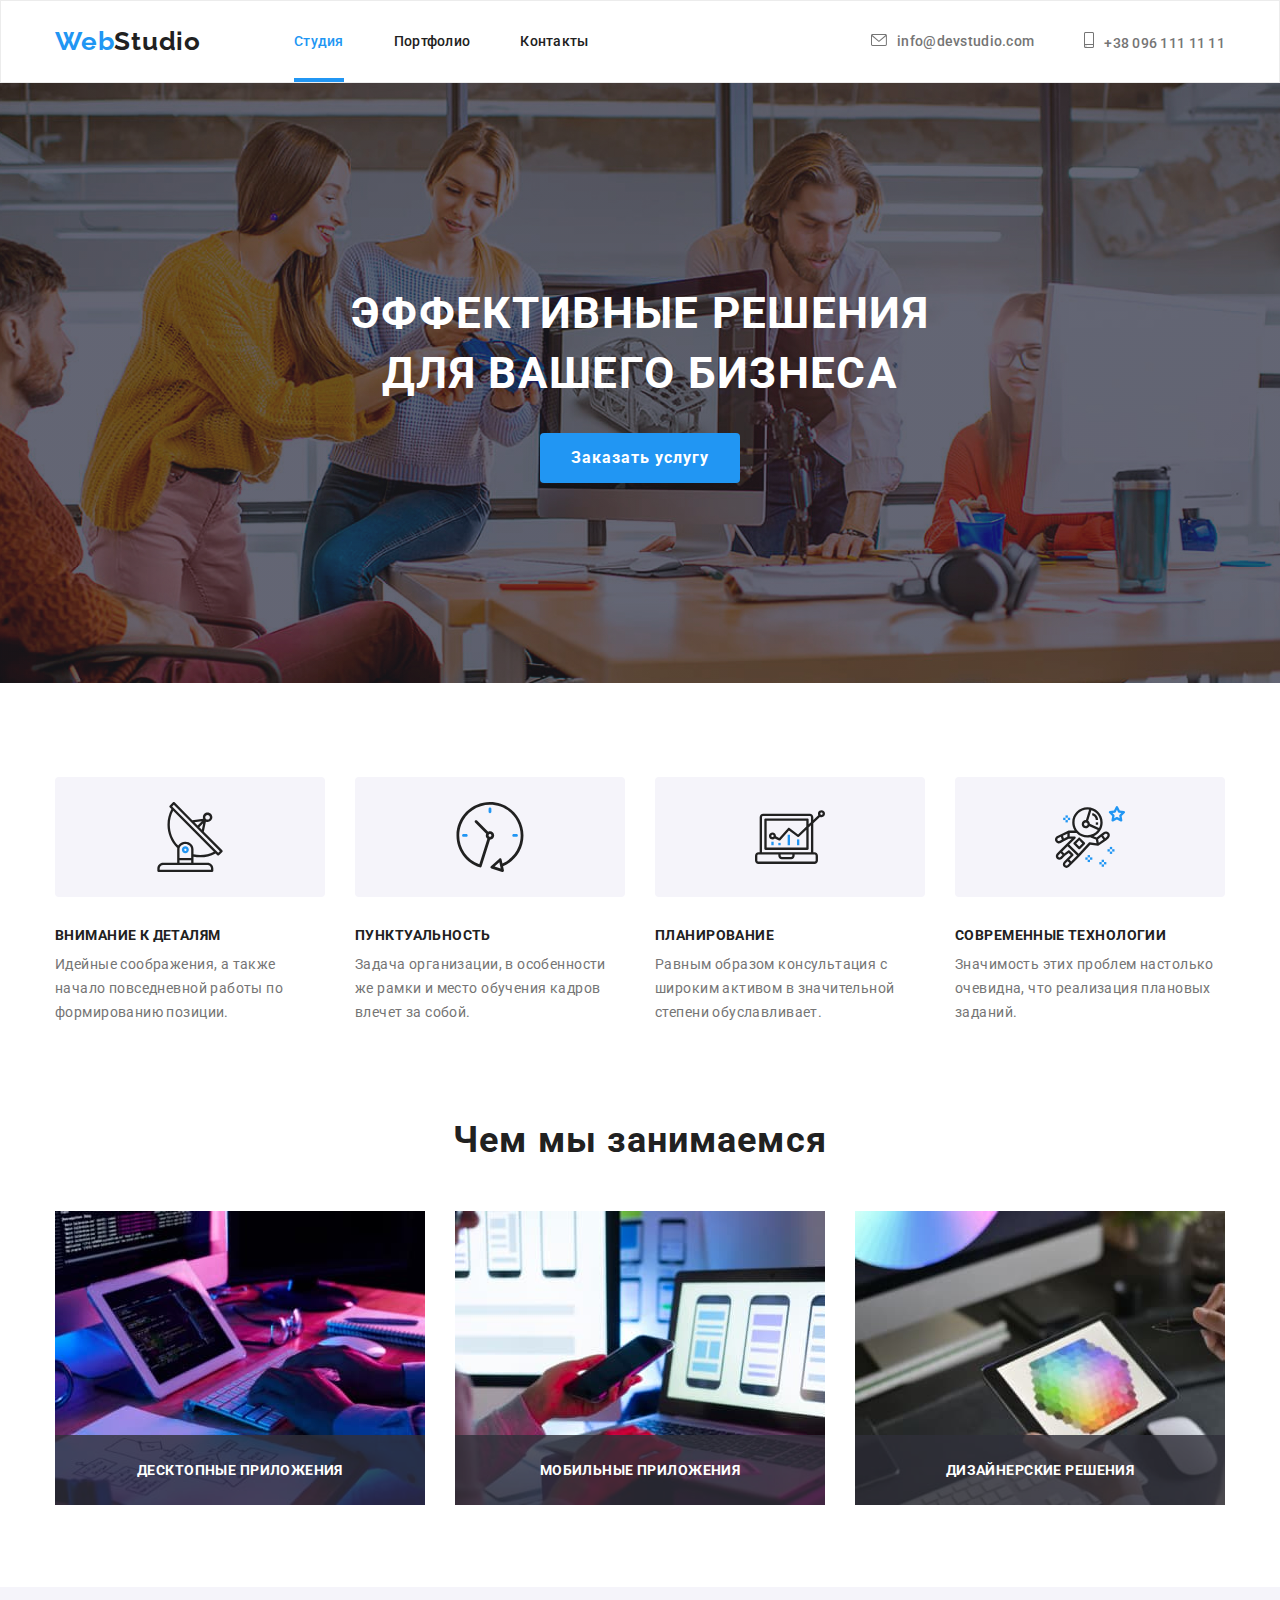
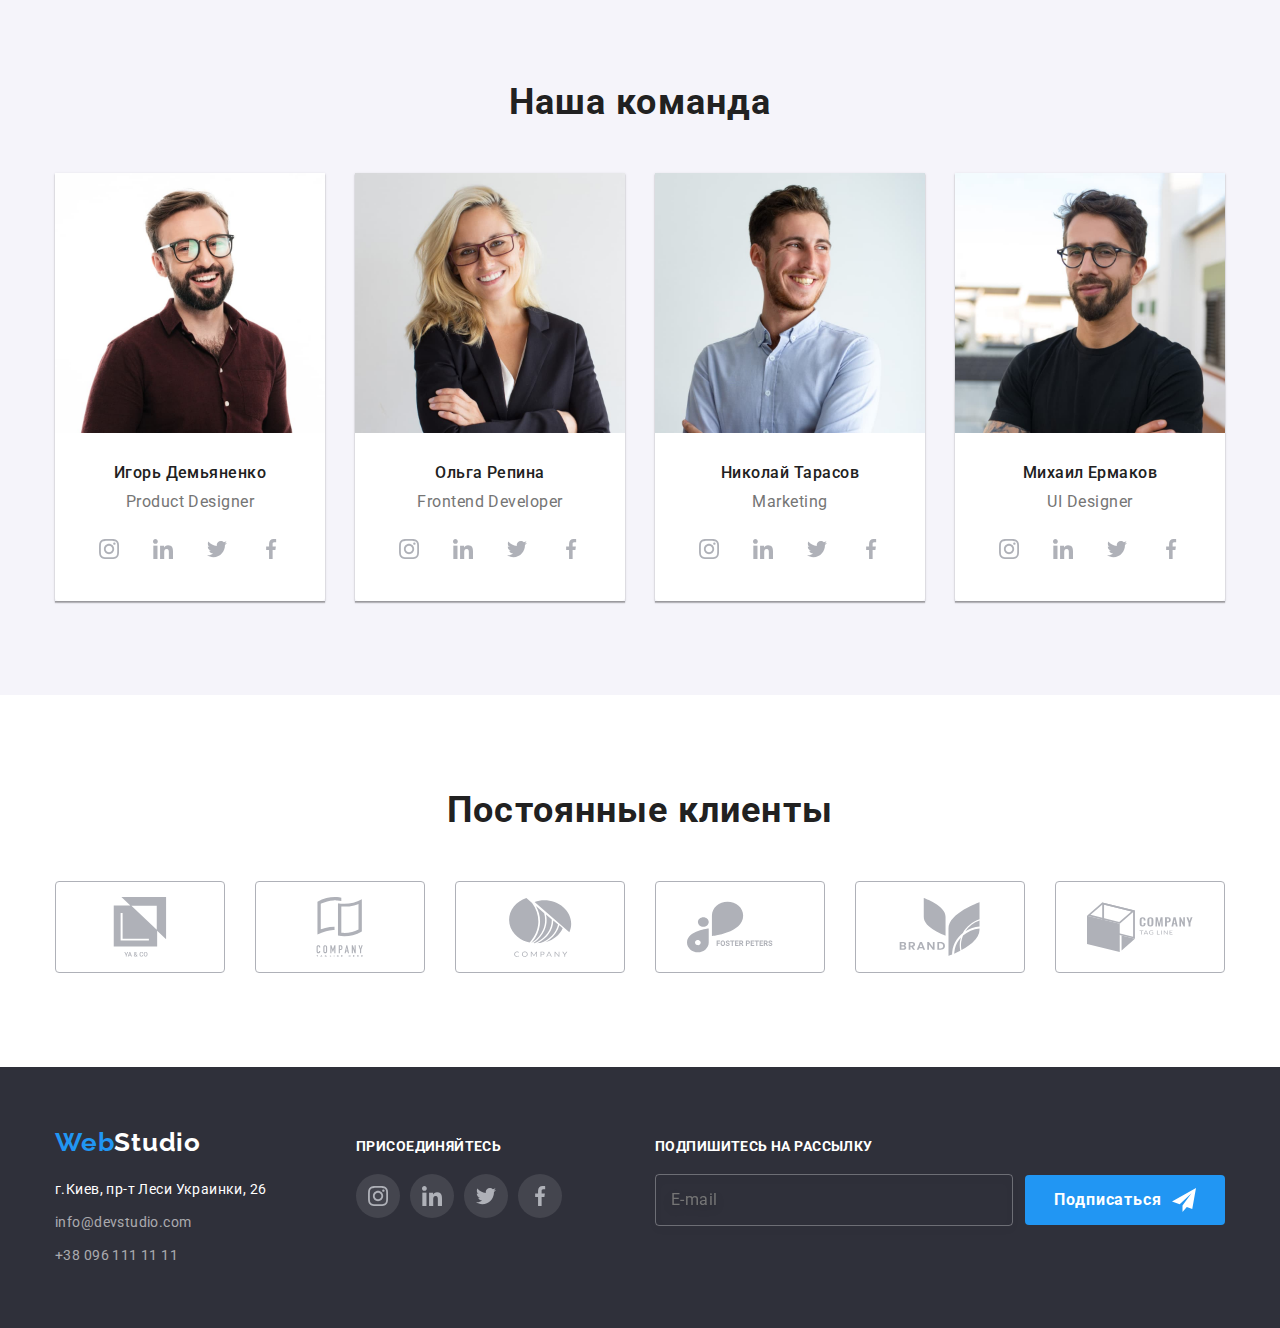
==== index.html @ fbe48c71 "Внесены файлы" ====
<!DOCTYPE html>
<html lang="ru">
<head>
    <meta charset="UTF-8">
    <meta http-equiv="X-UA-Compatible" content="IE=edge">
    <meta name="viewport" content="width=device-width, initial-scale=1.0">
    <title>Студия</title>
    
    <link rel="preconnect" href="https://fonts.gstatic.com">
    <link href="https://fonts.googleapis.com/css2?family=Raleway:wght@700&family=Roboto:wght@400;500;700;900&display=swap"
      rel="stylesheet">
   <link rel="stylesheet" href="https://cdnjs.cloudflare.com/ajax/libs/modern-normalize/1.0.0/modern-normalize.css">
   <link rel="stylesheet" href="./css/styles.css">

</head>
<body>
    <header class="header">
       <div class="container">
        <!--Шапка сайта-->

        <a class="logo" href="">Web<span class="studio">Studio</span></a>

        <nav>
            <ul class="nav-list">
                <li><a class="current-link" href="">Студия</a></li>
                <li><a href="./portfolio.html">Портфолио</a></li>
                <li><a href="">Контакты</a></li>
            </ul>
        </nav>
        <ul class="media-list">
            <li>
                <a href="mailto:info@devstudio.com">
               <svg class="nav-icons" width="16" height="12">
               <use href="./images/icons/sprite.svg#icon-envelope"></use>
               </svg>info@devstudio.com</a>
            </li>
            <li>
                <a href="tel:+380961111111">
                  <svg class="nav-icons" width="10" height="16">
                  <use href="./images/icons/sprite.svg#icon-smartphone"></use>
               </svg>+38 096 111 11 11</a>
            </li>
        </ul>
      </div>
    </header>
    <main>
        <!-- Main content -->
        <section class="hero" >
         <div class="container">
          <h1 class="title">Эффективные решения <br/> для вашего бизнеса</h1>
          <button data-modal-open class="button" type="button">Заказать услугу</button>
         </div>
            
        </section>

        <section class="features">
         <div class="container">
          <!-- <h2>Особенности</h2> -->
          <ul class="features-item">
          <li>
            <div class="features-icons"><svg class="icons" width="70" height="70"> 
                <use href="./images/icons/sprite.svg#icon-antenna"></use>
             </svg></div>
             <h3 class="pre-title">Внимание к деталям</h3>
             <p class="text">Идейные соображения, а также начало повседневной работы по формированию позиции.</p>
          </li>
          <li>
            <div class="features-icons"><svg class="icons" width="70" height="70" >
               <use href="./images/icons/sprite.svg#icon-clock"></use>
            </svg></div>
             <h3 class="pre-title">Пунктуальность</h3>
             <p class="text">Задача организации, в особенности же рамки и место обучения кадров влечет за собой.</p>
          </li>
          <li>
           <div class="features-icons"><svg class="icons"width="70" height="70">
               <use href="./images/icons/sprite.svg#icon-diagram"></use>
            </svg></div>
             <h3 class="pre-title">Планирование</h3>
             <p class="text">Равным образом консультация с широким активом в значительной степени обуславливает.</p>
          </li>
          <li>
            <div class="features-icons"><svg class="icons" width="70" height="70">
               <use href="./images/icons/sprite.svg#icon-astronaut"></use>
            </svg></div>
            <h3 class="pre-title">Современные технологии</h3>
            <p class="text">Значимость этих проблем настолько очевидна, что реализация плановых заданий.</p>
          </li>
          </ul>
        </div>
        </section>

        <section class="work">
         <div class="container">

          <h2 class="title">Чем мы занимаемся</h2>
        
          <ul class="box">
          <li> <div class="label">
             <img src="./images/box1.jpg" alt="box1" width="370" />
            <h3 class="pre-title">Десктопные приложения</h3></div>
          </li>
          <li><div class="label">
             <img src="./images/box2.jpg" alt="box2" width="370" />
            <h3 class="pre-title">Мобильные приложения</h3></div>
          </li>
          <li><div class="label">
             <img src="./images/box3.jpg" alt="box3" width="370" />
            <h3 class="pre-title">Дизайнерские решения</h3></div>
          </li>
          </ul>
         </div>

        </section>

        <section class="team">
         <div class="container">
          <h2 class="title">Наша команда</h2>
          <ul class="our-team">
          <li  class="teams-item">
             <img src="./images/img1.jpg" alt="member1" width="270" />
            <div class="team-member" ><h3 class="surname">Игорь Демьяненко</h3>
             <p class="vocation">Product Designer</p>
            <ul class="icons-link">
               <li>
                  <a class="icon-item" href="#">
                  <svg width="20" height="20" class="icon">
                     <use href="./images/icons/sprite.svg#icon-instagram"></use>
                  </svg>
                  </a>
               </li>
               <li>
                  <a class="icon-item" href="#">
                  <svg width="20" height="20" class="icon">
                     <use href="./images/icons/sprite.svg#icon-linkedin"></use>
                  </svg></a>
               </li>
               <li>
                  <a class="icon-item" href="#">
                  <svg width="20" height="20" class="icon">
                     <use href="./images/icons/sprite.svg#icon-twitter"></use>
                  </svg></a>
               </li>
               <li>
                  <a class="icon-item" href="#">
                  <svg width="20" height="20" class="icon">
                     <use href="./images/icons/sprite.svg#icon-facebook"></use>
                  </svg></a>
               </li>
            </ul></div>
         </li>
          <li class="teams-item">
             <img src="./images/img2.jpg" alt="member2" width="270" />
            <div class="team-member"><h3 class="surname">Ольга Репина</h3>
             <p  class="vocation">Frontend Developer</p>
            <ul class="icons-link">
               <li>
                  <a class="icon-item" href="#">
                  <svg width="20" height="20" class="icon">
                     <use href="./images/icons/sprite.svg#icon-instagram"></use>
                  </svg></a>
               </li>
               <li>
                  <a class="icon-item" href="#">
                  <svg width="20" height="20" class="icon">
                     <use href="./images/icons/sprite.svg#icon-linkedin"></use>
                  </svg></a>
               </li>
               <li>
                  <a class="icon-item" href="#">
                  <svg width="20" height="20" class="icon">
                     <use href="./images/icons/sprite.svg#icon-twitter"></use>
                  </svg></a>
               </li>
               <li>
                  <a class="icon-item" href="#">
                  <svg width="20" height="20" class="icon">
                     <use href="./images/icons/sprite.svg#icon-facebook"></use>
                  </svg></a>
               </li>
            </ul></div>
          </li>
          <li class="teams-item">
             <img src="./images/img3.jpg" alt="member3" width="270" />
            <div class="team-member"> <h3 class="surname">Николай Тарасов</h3>
             <p  class="vocation">Marketing</p>
            <ul class="icons-link">
               <li>
                  <a class="icon-item" href="#">
                  <svg width="20" height="20" class="icon">
                     <use href="./images/icons/sprite.svg#icon-instagram"></use>
                  </svg></a>
               </li>
               <li>
                  <a class="icon-item" href="#">
                  <svg width="20" height="20" class="icon">
                     <use href="./images/icons/sprite.svg#icon-linkedin"></use>
                  </svg></a>
               </li>
               <li>
                  <a class="icon-item" href="#">
                  <svg width="20" height="20" class="icon">
                     <use href="./images/icons/sprite.svg#icon-twitter"></use>
                  </svg></a>
               </li>
               <li>
                  <a class="icon-item" href="#">
                  <svg width="20" height="20" class="icon">
                     <use href="./images/icons/sprite.svg#icon-facebook"></use>
                  </svg></a>
               </li>
            </ul></div>
          </li>
          <li class="teams-item">
             <img src="./images/img4.jpg" alt="member4" width="270" />
            <div class="team-member"><h3 class="surname">Михаил Ермаков</h3>
             <p  class="vocation">UI Designer</p>
            <ul class="icons-link">
               <li>
                  <a class="icon-item" href="#">
                  <svg width="20" height="20" class="icon">
                     <use href="./images/icons/sprite.svg#icon-instagram"></use>
                  </svg></a>
               </li>
               <li>
                  <a class="icon-item" href="#">
                  <svg width="20" height="20" class="icon">
                     <use href="./images/icons/sprite.svg#icon-linkedin"></use>
                  </svg></a>
               </li>
               <li>
                  <a class="icon-item" href="#">
                  <svg width="20" height="20" class="icon">
                     <use href="./images/icons/sprite.svg#icon-twitter"></use>
                  </svg></a>
               </li>
               <li>
                  <a class="icon-item" href="#">
                  <svg width="20" height="20" class="icon">
                     <use href="./images/icons/sprite.svg#icon-facebook"></use>
                  </svg></a>
               </li>
            </ul></div>
          </li>
          </ul>
         </div>
        </section>
      <section class="client">
         <div class="container">
      
            <h2 class="title">Постоянные клиенты</h2>
      
            <ul class="client-list">
               <li>
                  <a class="client-icon" href="#">
                  <svg width="106" height="60" class="icons-client">
                     <use href="./images/icons/sprite.svg#icon-logo1"></use>
                  </svg></a>
               </li>
               <li>
                  <a class="client-icon" href="#">
                  <svg width="106" height="60" class="icons-client">
                     <use href="./images/icons/sprite.svg#icon-logo2"></use>
                  </svg></a>
               </li>
               <li>
               <a class="client-icon" href="#">
               <svg width="106" height="60" class="icons-client">
                  <use href="./images/icons/sprite.svg#icon-logo3"></use>
               </svg></a>
               </li>
               <li>
                  <a class="client-icon" href="#">
                  <svg width="106" height="60" class="icons-client">
                     <use href="./images/icons/sprite.svg#icon-logo4"></use>
                  </svg></a>
               </li>
               <li>
                  <a class="client-icon" href="#">
                  <svg width="106" height="60" class="icons-client">
                     <use href="./images/icons/sprite.svg#icon-logo5"></use>
                  </svg></a>
               </li>
               <li>
                  <a class="client-icon" href="#">
                  <svg width="106" height="60" class="icons-client">
                     <use href="./images/icons/sprite.svg#icon-logo6"></use>
                  </svg></a>
               </li>
            </ul>
         </div>
      
      </section>


    </main>

    <footer class="footer">
     <div class="container">
        <div class="footer-address">
      <a class="logo" href="">Web<span class="studio">Studio</span></a>
        <address class="contacts">
         <ul class="address">
         <li>
            <a class="map link" href="https://goo.gl/maps/9oTHq5oARnokKQ6m6" target="_blank" rel="noopener noreferrer">
            г.Киев, пр-т Леси Украинки, 26 </a>
         </li>
         <li>
            <a href="mailto:info@devstudio.com">info@devstudio.com</a>
         </li>
         <li>
             <a href="tel:+380961111111">+38 096 111 11 11</a>
         </li>
         </ul>
        </address>
      </div>
        <div class="footer-icons">
           <p class="icon-title">Присоединяйтесь</p>
      <ul class="icons-link">
         <li>
            <a class="icon-item" href="#">
            <svg width="20" height="20" class="icon">
               <use href="./images/icons/sprite.svg#icon-instagram"></use>
            </svg></a>
         </li>
         <li>
            <a class="icon-item" href="#">
            <svg width="20" height="20" class="icon">
               <use href="./images/icons/sprite.svg#icon-linkedin"></use>
            </svg></a>
         </li>
         <li>
            <a class="icon-item" href="#">
            <svg width="20" height="20" class="icon">
               <use href="./images/icons/sprite.svg#icon-twitter"></use>
            </svg></a>
         </li>
         <li>
            <a class="icon-item" href="#">
            <svg width="20" height="20" class="icon">
               <use href="./images/icons/sprite.svg#icon-facebook"></use>
            </svg></a>
         </li>
      </ul>
      </div>
      <div class="footer-email">
         <p class="icon-title">Подпишитесь на рассылку</p>
         <form class="email-form" name="email-form">
            <label >
                <input class="label-form" type="email" name="email" placeholder="E-mail" />
            </label>
            <button class="button" type="submit">Подписаться 
                <svg class="icon-btn" width="24px" height="24px" > 
                    <use href="./images/icons/sprite.svg#icon-send"></use>
                </svg>
            </button>
        </form>
      </div>
     </div> 
    </footer>

<!-- Modal windows -->

<div class="backdrop is-hidden" data-modal>
   <div class="modal">
      <button data-modal-close class="close">
         <svg class="close-icon" width="18" height="18">
            <use href="./images/icons/sprite.svg#icon-close"></use>
         </svg>
      </button>
      <h2 class="modal-title">Оставьте свои данные, мы вам перезвоним</h2>
            
      <form class="contact-form" >

        <label class="form-field">Имя
         <span class="field-wrap">
         <input class="form-input" type="text" name="name">
         <svg class="form-icon" width="18" height="18">
         <use href="./images/icons/sprite.svg#icon-person"></use>
         </svg></span>
        </label>

         <label class="form-field">Телефон
         <span class="field-wrap"><input class="form-input" type="tel" name="phone">
         <svg class="form-icon" width="18" height="18">
         <use href="./images/icons/sprite.svg#icon-phone"></use></svg>
         </span>
         </label>

         <label class="form-field">Почта
         <span class="field-wrap"><input class="form-input" type="email" name="email">
         <svg class="form-icon" width="18" height="18">
         <use href="./images/icons/sprite.svg#icon-email"></use>
         </svg></span></label>

         <label class="form-field">Комментарий
         <textarea class="form-text" name="feedback"  placeholder="Введите текст"></textarea>
         </label>
         
         <label class="modal-form" >
            <input class="modal-form-check" type="checkbox" name="agreement" value="Соглашаюсь с рассылкой и принимаю" /> 
            <span class="test"></span>
            <span class="checkbox-text">Соглашаюсь с рассылкой и принимаю <a class="form-link" href="#">Условия договора</a></span>
        </label>
         <button class="button" type="submit">Отправить</button>
      </form>

   </div>

</div>

<script src="./js/modal.js"></script>
</body>
</html>
---- css/styles.css ----
/* VARIABLES */
:root {
  --pretty-color: #2196f3;
  --button-color: #188ce8;
  --white-color: #ffffff;
  --black-color: #212121;
  --text-color: #757575;
  --hero-color: #2f303a;
  --team-color: #f5f4fa;
  --rgba-color: rgba(255, 255, 255, 0.6);
  --icon-color: #afb1b8;
  --main-font: "Roboto", sans-serif;
  --accent-font: "Raleway", sans-serif;
  --footer-icon: #ffffff1a;
  --cubic: cubic-bezier(0.4, 0, 0.2, 1);
}
* {
  margin: 0;
  padding: 0;
}
body {
  font-family: var(--main-font);
  font-style: normal;
  color: var(--black-color);
}
ul {
  list-style: none;
}
a {
  color: inherit;
  text-decoration: none;
}
.container {
  width: 1200px;
  margin: 0 auto;
  padding: 0 15px;
}
/* HEADER STYLES */
.header .logo {
  margin-right: 93px;
}

.logo {
  font-family: var(--accent-font);
  font-weight: bold;
  font-size: 26px;
  line-height: 1.192;
  letter-spacing: 0.03em;
  color: var(--pretty-color);
}
.studio {
  color: var(--black-color);
}
.nav-list a,
.media-list a {
  transition: color 500ms var(--cubic);
}

.nav-list a:hover,
.nav-list a:focus,
.media-list a:hover,
.media-list a:focus {
  color: var(--pretty-color);
}
.nav-list {
  position: relative;
}
.current-link {
  color: var(--pretty-color);
  position: relative;
  padding-bottom: 33px;
}
.current-link::after {
  content: "";
  position: absolute;
  display: block;
  width: 100%;
  height: 4px;
  left: 0;
  bottom: 0;

  background-color: var(--pretty-color);
}
.nav-list,
.media-list {
  font-weight: 500;
  font-size: 14px;
  line-height: 1.143;
  letter-spacing: 0.02em;
  display: flex;
  align-items: center;
}
.nav-list li:not(:last-child),
.media-list li:not(:last-child) {
  margin-right: 50px;
}
.media-list {
  position: relative;
  color: var(--text-color);
  margin-left: auto;
}
.nav-icons {
  fill: currentColor;
  margin-right: 10px;
}

.header .container {
  display: flex;
  align-items: center;
}
.header {
  background: var(--white-color);
  border: 1px solid #ececec;
  padding-top: 25px;
  padding-bottom: 25px;
}

/* MAIN STYLES */
.title {
  font-weight: bold;
  font-size: 36px;
  line-height: 1.167;
  text-align: center;
  letter-spacing: 0.03em;
  margin-bottom: 50px;
}

/* HERO section */
.hero {
  background: var(--hero-color);
  color: var(--white-color);
  text-align: center;
  padding-top: 200px;
  padding-bottom: 200px;
  background-image: linear-gradient(
      to right,
      rgba(47, 48, 58, 0.4),
      rgba(47, 48, 58, 0.4)
    ),
    url(../images/hero.jpg);
  background-repeat: no-repeat;
  background-position: center;
  background-size: cover;
}
.hero .title {
  margin-bottom: 30px;
  font-size: 44px;
  line-height: 1.364;
  text-transform: uppercase;
}
.button {
  width: 200px;
  background-color: var(--pretty-color);
  color: white;
  font-weight: bold;
  font-size: 16px;
  line-height: 1.875;
  letter-spacing: 0.06em;
  padding: 10px 22px;
  display: inline-flex;
  align-items: center;
  justify-content: center;
  border-radius: 4px;
  cursor: pointer;
  font-family: inherit;
  border: none;
  transition: background-color 250ms var(--cubic);
}
.button:hover,
.button:focus {
  background-color: var(--button-color);
}

/*Features section */
.features-icons {
  width: 270px;
  height: 120px;
  background: var(--team-color);
  border-radius: 4px;
  display: flex;
  justify-content: center;
  align-items: center;
  margin-bottom: 30px;
}
.icons {
  display: inline-flex;
  width: 70px;
  height: 70px;
}
.pre-title {
  font-weight: bold;
  font-size: 14px;
  line-height: 1.143;
  letter-spacing: 0.03em;
  text-transform: uppercase;
  margin-bottom: 10px;
}
.text {
  font-weight: normal;
  font-size: 14px;
  line-height: 1.714;
  letter-spacing: 0.03em;
  color: var(--text-color);
}
.features {
  padding-top: 94px;
  padding-bottom: 94px;
}
.features-item li {
  width: 270px;
}
.features-item,
.box,
.our-team,
.icons-link,
.client-list {
  display: flex;
}

.features-item li:not(:last-child),
.box li:not(:last-child),
.our-team li:not(:last-child),
.client-list li:not(:last-child) {
  margin-right: 30px;
}
.work {
  padding-bottom: 82px;
}
.box img {
  display: block;
}
.label {
  position: relative;
}
.box .pre-title {
  position: absolute;
  width: 100%;
  color: var(--white-color);
  text-align: center;
  background: rgba(47, 48, 58, 0.8);
  bottom: 0px;
  padding: 27px 0px;
  margin-bottom: 0px;
}
/*Team section */

.team {
  background: var(--team-color);
  padding-top: 94px;
  padding-bottom: 94px;
}
.surname {
  font-weight: 500;
  font-size: 16px;
  line-height: 1.187;
  letter-spacing: 0.03em;
  margin-bottom: 10px;
}

.vocation {
  font-weight: normal;
  font-size: 16px;
  line-height: 1.187;
  letter-spacing: 0.03em;
  color: var(--text-color);
  margin-bottom: 16px;
}

.team-member {
  padding: 30px 32px 30px 32px;
  text-align: center;
  background: var(--white-color);
  border-radius: 0px 0px 4px 4px;
}
.teams-item {
  box-shadow: 0px 1px 3px rgba(0, 0, 0, 0.12), 0px 1px 1px rgba(0, 0, 0, 0.14),
    0px 2px 1px rgba(0, 0, 0, 0.2);
}
.teams-item img {
  display: block;
}
.icons-link {
  fill: var(--icon-color);
}
.icon-item {
  fill: var(--icon-color);
  width: 44px;
  height: 44px;
  border-radius: 50%;
  background-color: var(--white-color);
  display: flex;
  justify-content: center;
  align-items: center;
  transition: background-color 250ms var(--cubic), fill 250ms var(--cubic);
}

.icons-link li:not(:last-child) {
  margin-right: 10px;
}

.footer .icon-item:hover,
.footer .icon-item:focus,
.icon-item:hover,
.icon-item:focus {
  fill: var(--white-color);
  background-color: var(--pretty-color);
}
/*Client section*/
.client {
  padding-top: 94px;
  padding-bottom: 94px;
}

.client-icon {
  width: 170px;
  height: 92px;
  border: 1px solid var(--icon-color);
  border-radius: 4px;
  display: flex;
  align-items: center;
  justify-content: center;
  fill: var(--icon-color);
  transition: fill 250ms var(--cubic), border 250ms var(--cubic);
}
.client-icon:hover,
.client-icon:focus {
  fill: var(--pretty-color);

  border: 1px solid var(--pretty-color);
}
/* Portfolio */
.portfolio-section {
  padding-top: 94px;
  padding-bottom: 94px;
}
.button-item {
  display: flex;
  align-items: center;
  justify-content: center;
  margin-bottom: 50px;
}
.button-item li:not(:last-child) {
  margin-right: 8px;
}
.portfolio-but {
  font-weight: 500;
  font-size: 16px;
  line-height: 1.625;
  text-align: center;
  letter-spacing: 0.03em;
  background-color: var(--team-color);
  padding: 6px 22px;
  cursor: pointer;
  border-radius: 4px;
  border: none;
  transition: background-color 250ms var(--cubic), color 250ms var(--cubic),
    box-shadow 250ms var(--cubic);
}

.portfolio-but:hover,
.portfolio-but:focus {
  background-color: var(--pretty-color);
  color: var(--white-color);
  box-shadow: 0px 3px 1px rgba(0, 0, 0, 0.1), 0px 1px 2px rgba(0, 0, 0, 0.08),
    0px 2px 2px rgba(0, 0, 0, 0.12);
}
.cards {
  display: flex;
  flex-flow: row wrap;
  justify-content: space-between;
}
.cards li:not(:nth-last-child(-n + 3)) {
  margin-bottom: 30px;
}
.cards-item {
  width: 370px;
  text-align: left;
}
.cards-list {
  border-bottom: 1px solid #eeeeee;
  border-left: 1px solid #eeeeee;
  border-right: 1px solid #eeeeee;
  padding: 20px 24px 20px 24px;
}

.cards-item img {
  width: 100%;
  height: auto;
  display: block;
}
.cards-item a {
  display: block;
  transition: box-shadow 250ms var(--cubic);
}
.cards-item a:hover,
.cards-item a:focus {
  box-shadow: 0px 1px 1px rgba(0, 0, 0, 0.12), 0px 4px 4px rgba(0, 0, 0, 0.06),
    1px 4px 6px rgba(0, 0, 0, 0.16);
}

.projects {
  font-weight: bold;
  font-size: 18px;
  line-height: 2;
  letter-spacing: 0.06em;
  margin-bottom: 4px;
}
.subsection {
  font-weight: normal;
  font-size: 16px;
  line-height: 1.875;
  letter-spacing: 0.03em;
  color: var(--text-color);
}
.cards-link {
  position: relative;
  overflow: hidden;
}

.cards-thumb:hover .cards-text,
.cards-thumb:focus .cards-text {
  transform: translateY(0);
}
.cards-text {
  position: absolute;
  width: 100%;
  height: 100%;
  bottom: 0;
  left: 0;
  background: rgba(33, 150, 243, 0.9);
  color: var(--white-color);
  padding: 063px 24px;
  font-size: 18px;
  line-height: 1.55;
  letter-spacing: 0.03em;
  transform: translateY(100%);
  transition: transform 250ms var(--cubic);
}

/* FOOTER STYLES */

.footer {
  background: var(--hero-color);
  padding-top: 60px;
  padding-bottom: 60px;
}

.footer .studio {
  color: var(--white-color);
}

.contacts {
  font-style: normal;
  font-weight: normal;
  font-size: 14px;
  line-height: 1.714;
  letter-spacing: 0.03em;
  color: var(--rgba-color);
  width: 231px;
  margin-top: 20px;
  margin-right: 70px;
}
.address li:first-child {
  color: var(--white-color);
}
.address li:not(:last-child) {
  margin-bottom: 9px;
}
.icon-title {
  color: var(--white-color);
  font-weight: bold;
  font-size: 14px;
  line-height: 1.143;
  letter-spacing: 0.03em;
  text-transform: uppercase;
  display: flex;
  margin-bottom: 20px;
}
.footer .container {
  display: flex;
  align-items: baseline;
}
.footer .icon-item {
  background-color: var(--footer-icon);
}
.footer-email {
  margin-left: auto;
}
.email-form {
  align-items: center;
  display: flex;
}
.label-form {
  border: 1px solid rgba(255, 255, 255, 0.3);
  box-sizing: border-box;
  filter: drop-shadow(0px 4px 4px rgba(0, 0, 0, 0.15));
  border-radius: 4px;
  width: 358px;
  padding-top: 15px;
  padding-bottom: 15px;
  padding-left: 15px;
  margin-right: 12px;
  background: inherit;
  font-size: 16px;
  line-height: 1.25;
  letter-spacing: 0.03em;
  color: rgba(255, 255, 255, 0.6);
}
.icon-btn {
  margin-left: 10px;
  display: flex;
  align-items: center;
  }
/* Modal windows */

.backdrop.is-hidden {
  visibility: hidden;
  opacity: 0;
  pointer-events: none;
}

.backdrop {
  position: fixed;
  top: 0;
  left: 0;
  width: 100%;
  height: 100%;
  visibility: visible;
  opacity: 1;
  background: rgba(0, 0, 0, 0.2);
  transition: opacity 250ms var(--cubic);
  transition: visibility 250ms var(--cubic);
}
.modal {
  position: absolute;
  top: 50%;
  left: 50%;
  transform: translate(-50%, -50%);
  width: 528px;
  height: 581px;
  background: var(--white-color);
  padding: 40px 40px;
}
.close {
  position: absolute;
  display: flex;
  cursor: pointer;
  width: 30px;
  height: 30px;
  right: 8px;
  top: 8px;
  border-radius: 50%;
  background-color: var(--white-color);
  border: 1px solid rgba(0, 0, 0, 0.1);
  align-items: center;
  justify-content: center;
  transition: fill 250ms var(--cubic) ;
}

.contact-form {
  display: flex;
  flex-direction: column;
}

.form-input {
  width: 100%;
  height: 40px;
  padding: 0;
  padding-left: 40px;
  border: 1px solid rgba(33, 33, 33, 0.2);
  border-radius: 4px;
  outline: none;
  cursor: pointer;
}
.close:focus,
.close.button:hover,
.form-icon:focus,
.form-icon:hover {
  fill: var(--pretty-color);
}
.form-text:focus,
.form-text:hover,
.form-field:focus,
.form-field:hover,
.form-input:focus,
.form-input:hover {
  border-color: var(--button-color);
  outline: none;
}
.form-input:hover + .form-icon,
.form-input:focus + .form-icon {
  fill: var(--pretty-color);
}
.form-input + .form-icon,
.form-input + .form-icon {
transition: fill 250ms var(--cubic), border-color 250ms var(--cubic);
}
.form-field {
  font-weight: normal;
  font-size: 12px;
  line-height: 1.167;
  letter-spacing: 0.01em;
  color: var(--text-color);
  display: inline-block;
  margin-bottom: 10px;
}

.modal-title {
  font-style: normal;
  font-weight: bold;
  font-size: 20px;
  line-height: 1.15;
  text-align: center;
  letter-spacing: 0.03em;
  color: var(--black-color);
  margin-bottom: 12px;
}
.form-icon {
  position: absolute;
  display: flex;
  text-align: center;
  justify-items: center;
  transform: translateY(-50%);
  top: 50%;
  left: 12px;
}
.field-wrap {
  position: relative;
  display: block;
  margin-top: 4px;
}
.form-text {
  width: 100%;
  height: 130px;
  margin-top: 4px;
  padding: 12px 16px;
  resize: none;
  border: 1px solid rgba(33, 33, 33, 0.2);
  border-radius: 4px;
  cursor: pointer;
}
.test {
  display: inline-block;
  width: 16px;
  height: 15px;
  border: 2px solid var(--color);
  border-radius: 2px;
  transition: border-color 250ms var(--cubic) ,
  background-color 250ms var(--cubic);
  }

.modal-form-check:focus + .test {
  border-color: var(--pretty-color)
}
.modal-form-check:checked + .test {
  border-color: var(--pretty-color);
  background-color: var(--pretty-color);
  background-image: url("../images/icons/check.svg");
  background-size: contain;
  border-radius: 2px;
  background-origin: content-box;
}
.contact-form .button {
  margin: 0 auto;
}
.form-text placeholder {
  color: rgba(117, 117, 117, 0.5);
}
.modal-form-check {
  appearance: none;
  position: absolute;
}
.test {
  display: inline-block;
  width: 16px;
  height: 15px;
  border: 2px solid var(--black-color) ;
  border-radius: 2px;
  transition-property: border-color 250ms var(--cubic), 
  background-color 250ms var(--cubic);
  }

 .modal-form {
    display: flex;
    justify-content: center;
    text-align: center;
    margin-bottom: 30px;
    align-items: center;
}
.checkbox-text {
  font-size: 14px;
  line-height: 1.71;
  letter-spacing: 0.03em;
  color:var(--text-color);
  padding-left: 8.38px;
}
.form-link {
  color: var(--pretty-color);
  text-decoration: underline;
}
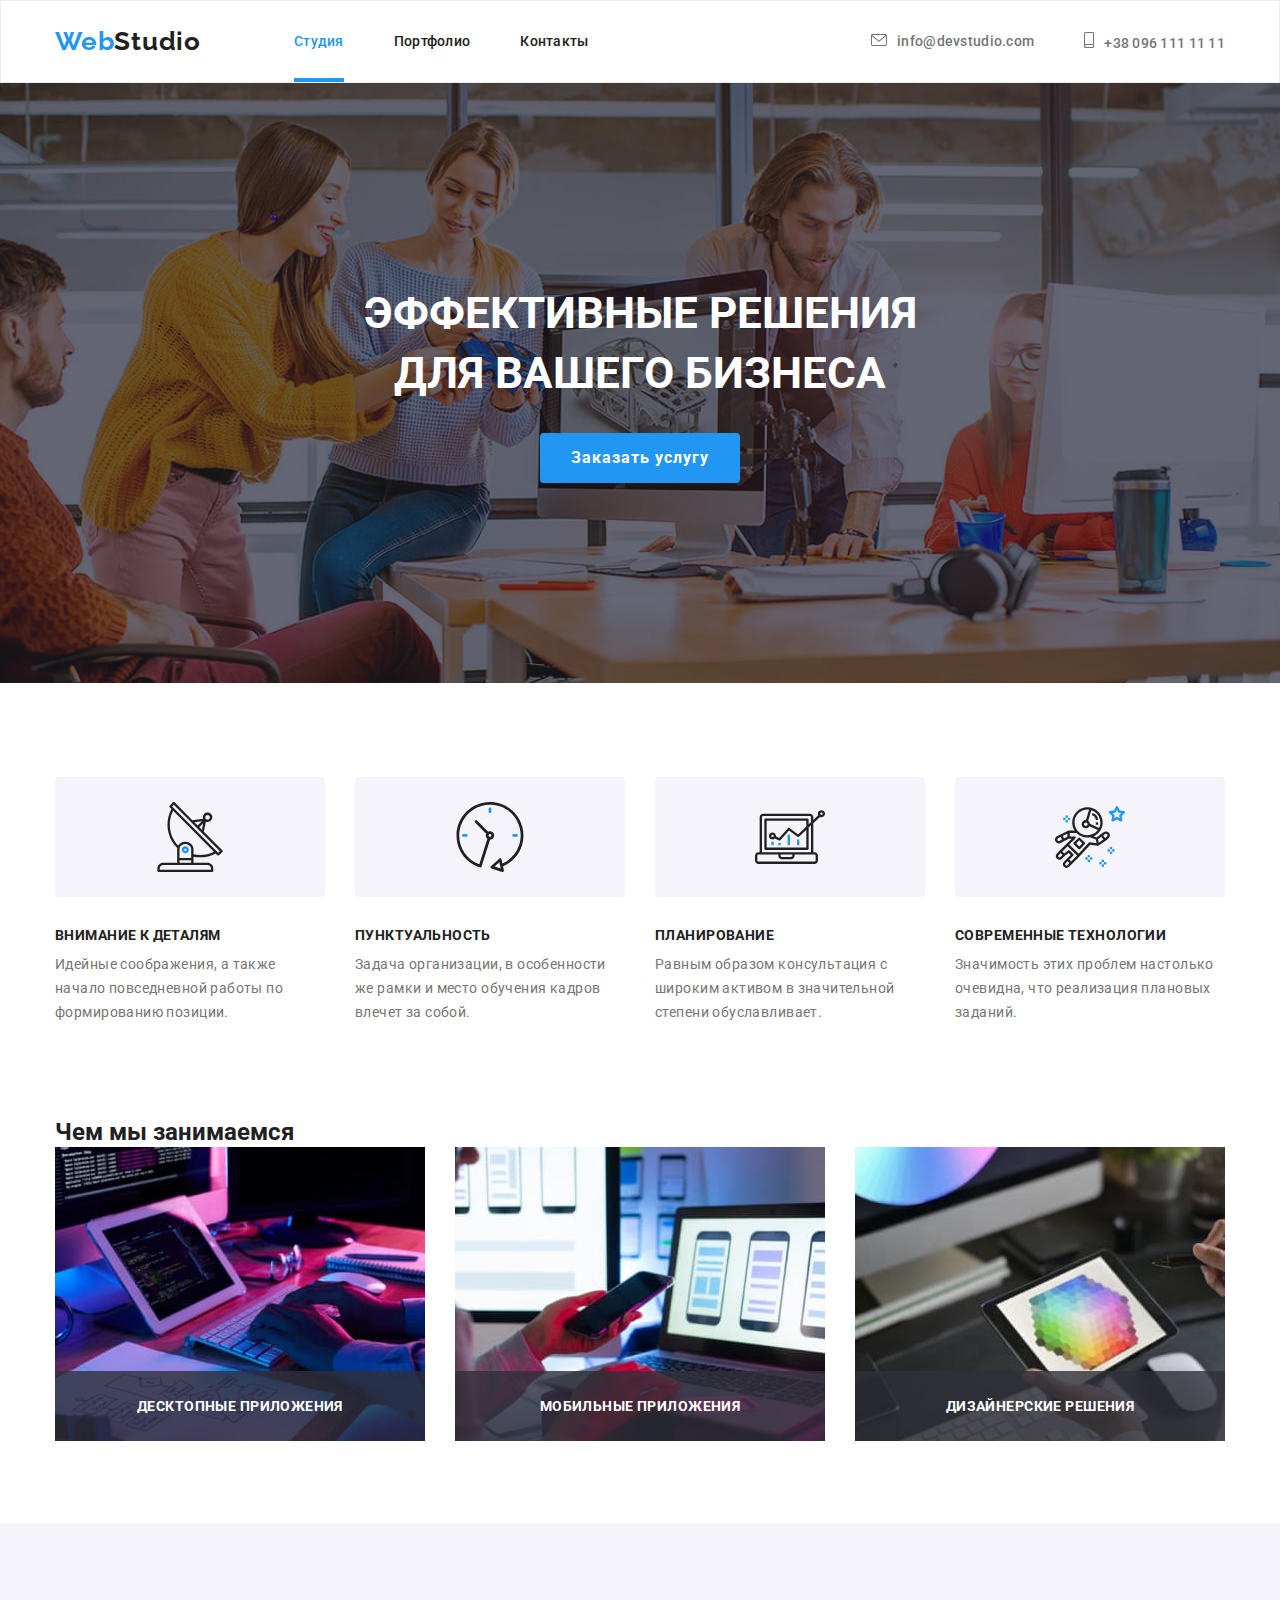
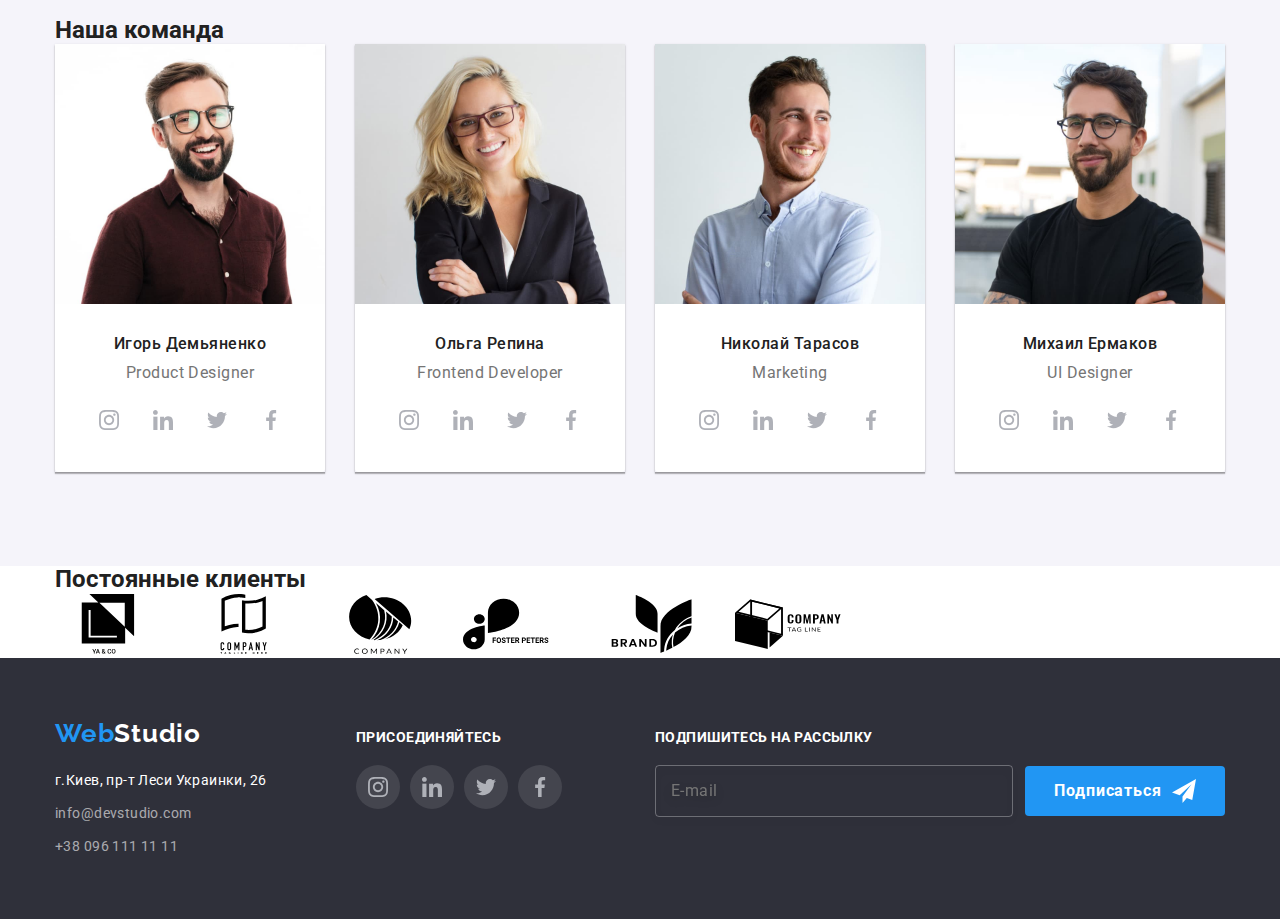
==== commit 758e481b: "Scss" ====
--- a/index.html
+++ b/index.html
@@ -10,7 +10,7 @@
     <link href="https://fonts.googleapis.com/css2?family=Raleway:wght@700&family=Roboto:wght@400;500;700;900&display=swap"
       rel="stylesheet">
    <link rel="stylesheet" href="https://cdnjs.cloudflare.com/ajax/libs/modern-normalize/1.0.0/modern-normalize.css">
-   <link rel="stylesheet" href="./css/styles.css">
+   <link rel="stylesheet" href="./css/main.min.css">
 
 </head>
 <body>
--- a/css/main.min.css
+++ b/css/main.min.css
@@ -0,0 +1,2 @@
+:root{--pretty-color: #2196f3;--button-color: #188ce8;--white-color: #ffffff;--black-color: #212121;--text-color: #757575;--hero-color: #2f303a;--team-color: #f5f4fa;--rgba-color: rgba(255, 255, 255, 0.6);--icon-color: #afb1b8;--main-font: "Roboto", sans-serif;--accent-font: "Raleway", sans-serif;--footer-icon: #ffffff1a;--cubic: cubic-bezier(0.4, 0, 0.2, 1)}*{margin:0;padding:0}body{font-family:var(--main-font);font-style:normal;color:var(--black-color)}ul{list-style:none}a{color:inherit;text-decoration:none}.container{width:1200px;margin:0 auto;padding:0 15px}.header .logo{margin-right:93px}.logo{font-family:var(--accent-font);font-weight:bold;font-size:26px;line-height:1.192;letter-spacing:0.03em;color:var(--pretty-color)}.studio{color:var(--black-color)}.nav-list a,.media-list a{transition:color 500ms var(--cubic)}.nav-list a:hover,.nav-list a:focus,.media-list a:hover,.media-list a:focus{color:var(--pretty-color)}.nav-list{position:relative}.current-link{color:var(--pretty-color);position:relative;padding-bottom:33px}.current-link::after{content:"";position:absolute;display:block;width:100%;height:4px;left:0;bottom:0;background-color:var(--pretty-color)}.nav-list,.media-list{font-weight:500;font-size:14px;line-height:1.143;letter-spacing:0.02em;display:flex;align-items:center}.nav-list li:not(:last-child),.media-list li:not(:last-child){margin-right:50px}.media-list{position:relative;color:var(--text-color);margin-left:auto}.nav-icons{fill:currentColor;margin-right:10px}.header .container{display:flex;align-items:center}.header{background:var(--white-color);border:1px solid #ececec;padding-top:25px;padding-bottom:25px}.hero{background:var(--hero-color);color:var(--white-color);text-align:center;padding-top:200px;padding-bottom:200px;background-image:linear-gradient(to right, rgba(47,48,58,0.4), rgba(47,48,58,0.4)),url(../images/hero.jpg);background-repeat:no-repeat;background-position:center;background-size:cover}.hero .title{margin-bottom:30px;font-size:44px;line-height:1.364;text-transform:uppercase}.button{width:200px;background-color:var(--pretty-color);color:white;font-weight:bold;font-size:16px;line-height:1.875;letter-spacing:0.06em;padding:10px 22px;display:inline-flex;align-items:center;justify-content:center;border-radius:4px;cursor:pointer;font-family:inherit;border:none;transition:background-color 250ms var(--cubic)}.button:hover,.button:focus{background-color:var(--button-color)}.features-icons{width:270px;height:120px;background:var(--team-color);border-radius:4px;display:flex;justify-content:center;align-items:center;margin-bottom:30px}.icons{display:inline-flex;width:70px;height:70px}.pre-title{font-weight:bold;font-size:14px;line-height:1.143;letter-spacing:0.03em;text-transform:uppercase;margin-bottom:10px}.text{font-weight:normal;font-size:14px;line-height:1.714;letter-spacing:0.03em;color:var(--text-color)}.features{padding-top:94px;padding-bottom:94px}.features-item li{width:270px}.features-item,.box,.our-team,.icons-link,.client-list{display:flex}.features-item li:not(:last-child),.box li:not(:last-child),.our-team li:not(:last-child),.client-list li:not(:last-child){margin-right:30px}.work{padding-bottom:82px}.box img{display:block}.label{position:relative}.box .pre-title{position:absolute;width:100%;color:var(--white-color);text-align:center;background:rgba(47,48,58,0.8);bottom:0px;padding:27px 0px;margin-bottom:0px}.team{background:var(--team-color);padding-top:94px;padding-bottom:94px}.surname{font-weight:500;font-size:16px;line-height:1.187;letter-spacing:0.03em;margin-bottom:10px}.vocation{font-weight:normal;font-size:16px;line-height:1.187;letter-spacing:0.03em;color:var(--text-color);margin-bottom:16px}.team-member{padding:30px 32px 30px 32px;text-align:center;background:var(--white-color);border-radius:0px 0px 4px 4px}.teams-item{box-shadow:0px 1px 3px rgba(0,0,0,0.12),0px 1px 1px rgba(0,0,0,0.14),0px 2px 1px rgba(0,0,0,0.2)}.teams-item img{display:block}.icons-link{fill:var(--icon-color)}.icon-item{fill:var(--icon-color);width:44px;height:44px;border-radius:50%;background-color:var(--white-color);display:flex;justify-content:center;align-items:center;transition:background-color 250ms var(--cubic),fill 250ms var(--cubic)}.icons-link li:not(:last-child){margin-right:10px}.icon-item:hover,.icon-item:focus{fill:var(--white-color);background-color:var(--pretty-color)}.portfolio-section{padding-top:94px;padding-bottom:94px}.button-item{display:flex;align-items:center;justify-content:center;margin-bottom:50px}.button-item li:not(:last-child){margin-right:8px}.portfolio-but{font-weight:500;font-size:16px;line-height:1.625;text-align:center;letter-spacing:0.03em;background-color:var(--team-color);padding:6px 22px;cursor:pointer;border-radius:4px;border:none;transition:background-color 250ms var(--cubic),color 250ms var(--cubic),box-shadow 250ms var(--cubic)}.portfolio-but:hover,.portfolio-but:focus{background-color:var(--pretty-color);color:var(--white-color);box-shadow:0px 3px 1px rgba(0,0,0,0.1),0px 1px 2px rgba(0,0,0,0.08),0px 2px 2px rgba(0,0,0,0.12)}.cards{display:flex;flex-flow:row wrap;justify-content:space-between}.cards li:not(:nth-last-child(-n+3)){margin-bottom:30px}.cards-item{width:370px;text-align:left}.cards-list{border-bottom:1px solid #eeeeee;border-left:1px solid #eeeeee;border-right:1px solid #eeeeee;padding:20px 24px 20px 24px}.cards-item img{width:100%;height:auto;display:block}.cards-item a{display:block;transition:box-shadow 250ms var(--cubic)}.cards-item a:hover,.cards-item a:focus{box-shadow:0px 1px 1px rgba(0,0,0,0.12),0px 4px 4px rgba(0,0,0,0.06),1px 4px 6px rgba(0,0,0,0.16)}.projects{font-weight:bold;font-size:18px;line-height:2;letter-spacing:0.06em;margin-bottom:4px}.subsection{font-weight:normal;font-size:16px;line-height:1.875;letter-spacing:0.03em;color:var(--text-color)}.cards-link{position:relative;overflow:hidden}.cards-thumb:hover .cards-text,.cards-thumb:focus .cards-text{transform:translateY(0)}.cards-text{position:absolute;width:100%;height:100%;bottom:0;left:0;background:rgba(33,150,243,0.9);color:var(--white-color);padding:063px 24px;font-size:18px;line-height:1.55;letter-spacing:0.03em;transform:translateY(100%);transition:transform 250ms var(--cubic)}.footer{background:var(--hero-color);padding-top:60px;padding-bottom:60px}.footer .studio{color:var(--white-color)}.contacts{font-style:normal;font-weight:normal;font-size:14px;line-height:1.714;letter-spacing:0.03em;color:var(--rgba-color);width:231px;margin-top:20px;margin-right:70px}.address li:first-child{color:var(--white-color)}.address li:not(:last-child){margin-bottom:9px}.icon-title{color:var(--white-color);font-weight:bold;font-size:14px;line-height:1.143;letter-spacing:0.03em;text-transform:uppercase;display:flex;margin-bottom:20px}.footer .container{display:flex;align-items:baseline}.footer .icon-item{background-color:var(--footer-icon)}.footer-email{margin-left:auto}.email-form{align-items:center;display:flex}.label-form{border:1px solid rgba(255,255,255,0.3);box-sizing:border-box;filter:drop-shadow(0px 4px 4px rgba(0,0,0,0.15));border-radius:4px;width:358px;padding-top:15px;padding-bottom:15px;padding-left:15px;margin-right:12px;background:inherit;font-size:16px;line-height:1.25;letter-spacing:0.03em;color:rgba(255,255,255,0.6)}.icon-btn{margin-left:10px;display:flex;align-items:center}.footer .icon-item:hover,.footer .icon-item:focus{fill:var(--white-color);background-color:var(--pretty-color)}.backdrop.is-hidden{visibility:hidden;opacity:0;pointer-events:none}.backdrop{position:fixed;top:0;left:0;width:100%;height:100%;visibility:visible;opacity:1;background:rgba(0,0,0,0.2);transition:opacity 250ms var(--cubic);transition:visibility 250ms var(--cubic)}.modal{position:absolute;top:50%;left:50%;transform:translate(-50%, -50%);width:528px;height:581px;background:var(--white-color);padding:40px 40px}.close{position:absolute;display:flex;cursor:pointer;width:30px;height:30px;right:8px;top:8px;border-radius:50%;background-color:var(--white-color);border:1px solid rgba(0,0,0,0.1);align-items:center;justify-content:center;transition:fill 250ms var(--cubic)}.contact-form{display:flex;flex-direction:column}.form-input{width:100%;height:40px;padding:0;padding-left:40px;border:1px solid rgba(33,33,33,0.2);border-radius:4px;outline:none;cursor:pointer}.close:focus,.close.button:hover,.form-icon:focus,.form-icon:hover{fill:var(--pretty-color)}.form-text:focus,.form-text:hover,.form-field:focus,.form-field:hover,.form-input:focus,.form-input:hover{border-color:var(--button-color);outline:none}.form-input:hover+.form-icon,.form-input:focus+.form-icon{fill:var(--pretty-color)}.form-input+.form-icon,.form-input+.form-icon{transition:fill 250ms var(--cubic),border-color 250ms var(--cubic)}.form-field{font-weight:normal;font-size:12px;line-height:1.167;letter-spacing:0.01em;color:var(--text-color);display:inline-block;margin-bottom:10px}.modal-title{font-style:normal;font-weight:bold;font-size:20px;line-height:1.15;text-align:center;letter-spacing:0.03em;color:var(--black-color);margin-bottom:12px}.form-icon{position:absolute;display:flex;text-align:center;justify-items:center;transform:translateY(-50%);top:50%;left:12px}.field-wrap{position:relative;display:block;margin-top:4px}.form-text{width:100%;height:130px;margin-top:4px;padding:12px 16px;resize:none;border:1px solid rgba(33,33,33,0.2);border-radius:4px;cursor:pointer}.test{display:inline-block;width:16px;height:15px;border:2px solid var(--color);border-radius:2px;transition:border-color 250ms var(--cubic),background-color 250ms var(--cubic)}.modal-form-check:focus+.test{border-color:var(--pretty-color)}.modal-form-check:checked+.test{border-color:var(--pretty-color);background-color:var(--pretty-color);background-image:url("../images/icons/check.svg");background-size:contain;border-radius:2px;background-origin:content-box}.contact-form .button{margin:0 auto}.form-text placeholder{color:rgba(117,117,117,0.5)}.modal-form-check{appearance:none;position:absolute}.test{display:inline-block;width:16px;height:15px;border:2px solid var(--black-color);border-radius:2px;transition-property:border-color 250ms var(--cubic),background-color 250ms var(--cubic)}.modal-form{display:flex;justify-content:center;text-align:center;margin-bottom:30px;align-items:center}.checkbox-text{font-size:14px;line-height:1.71;letter-spacing:0.03em;color:var(--text-color);padding-left:8.38px}.form-link{color:var(--pretty-color);text-decoration:underline}
+/*# sourceMappingURL=main.min.css.map */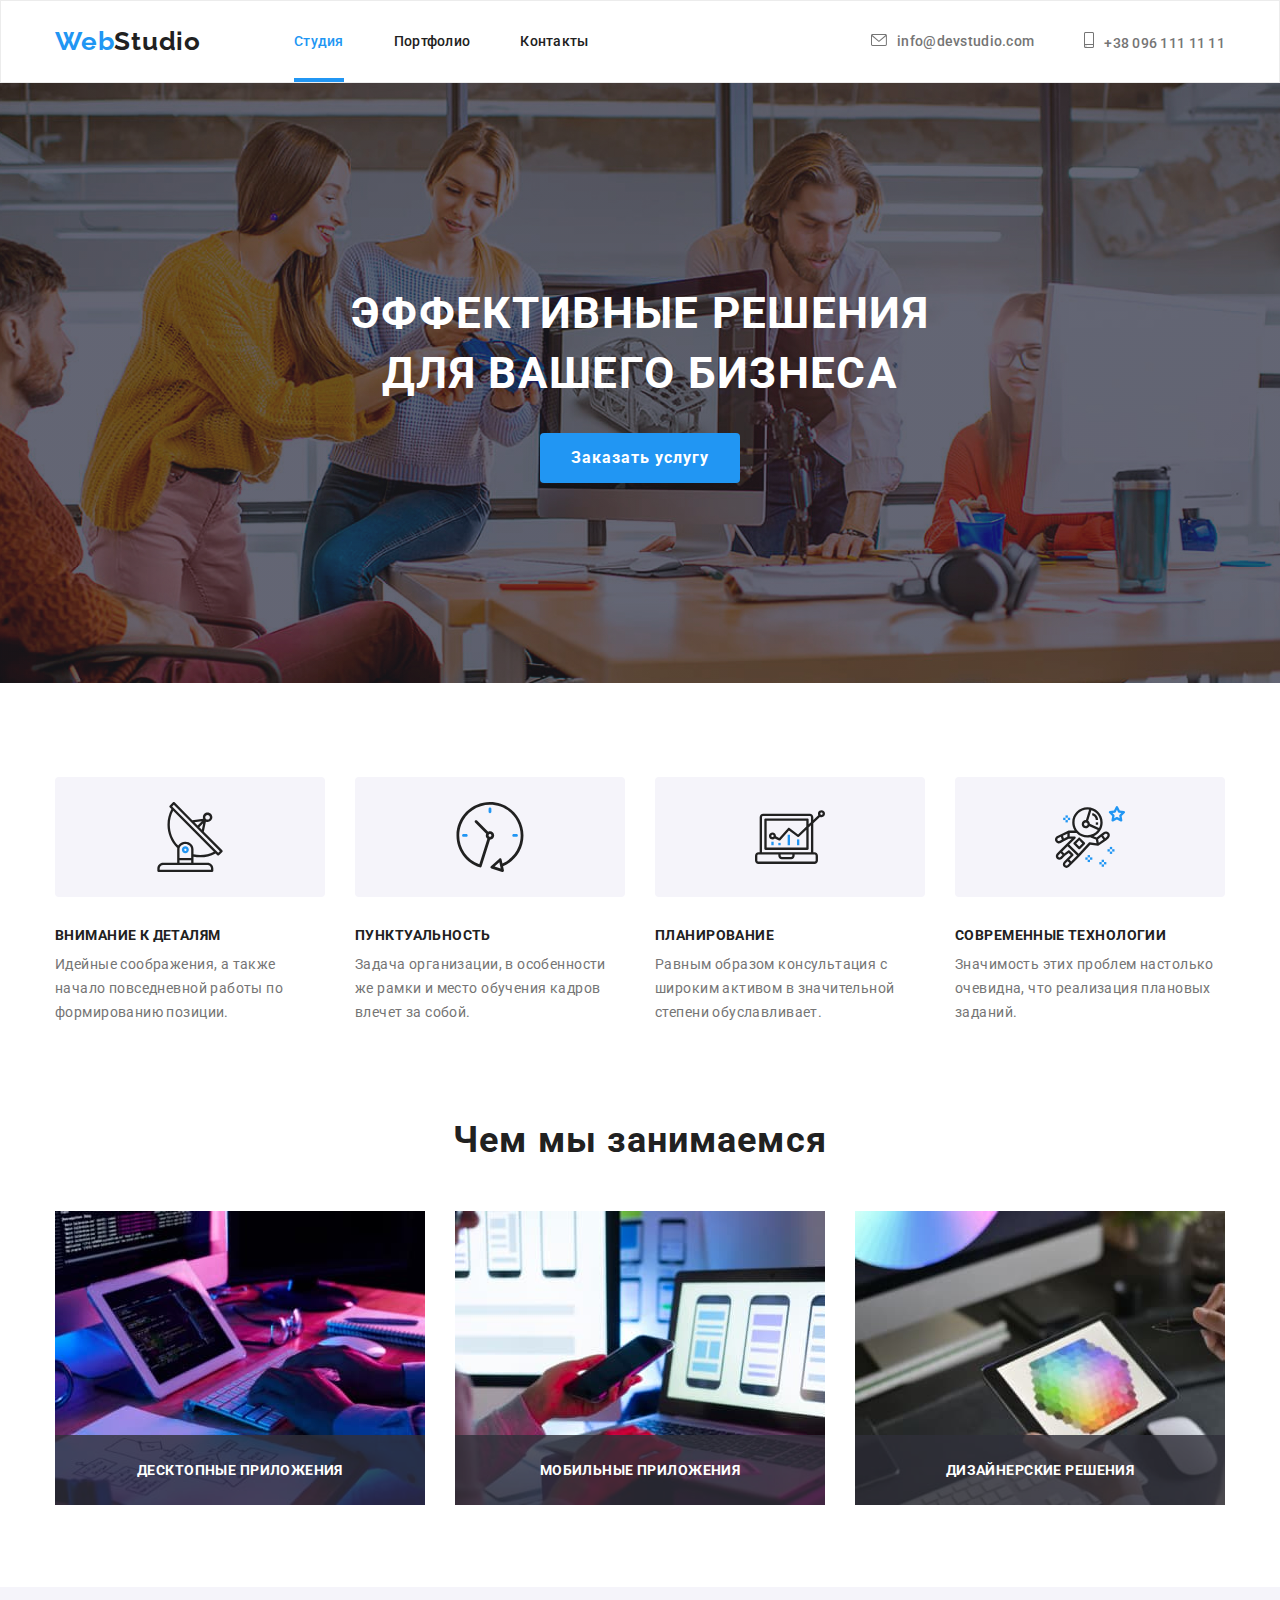
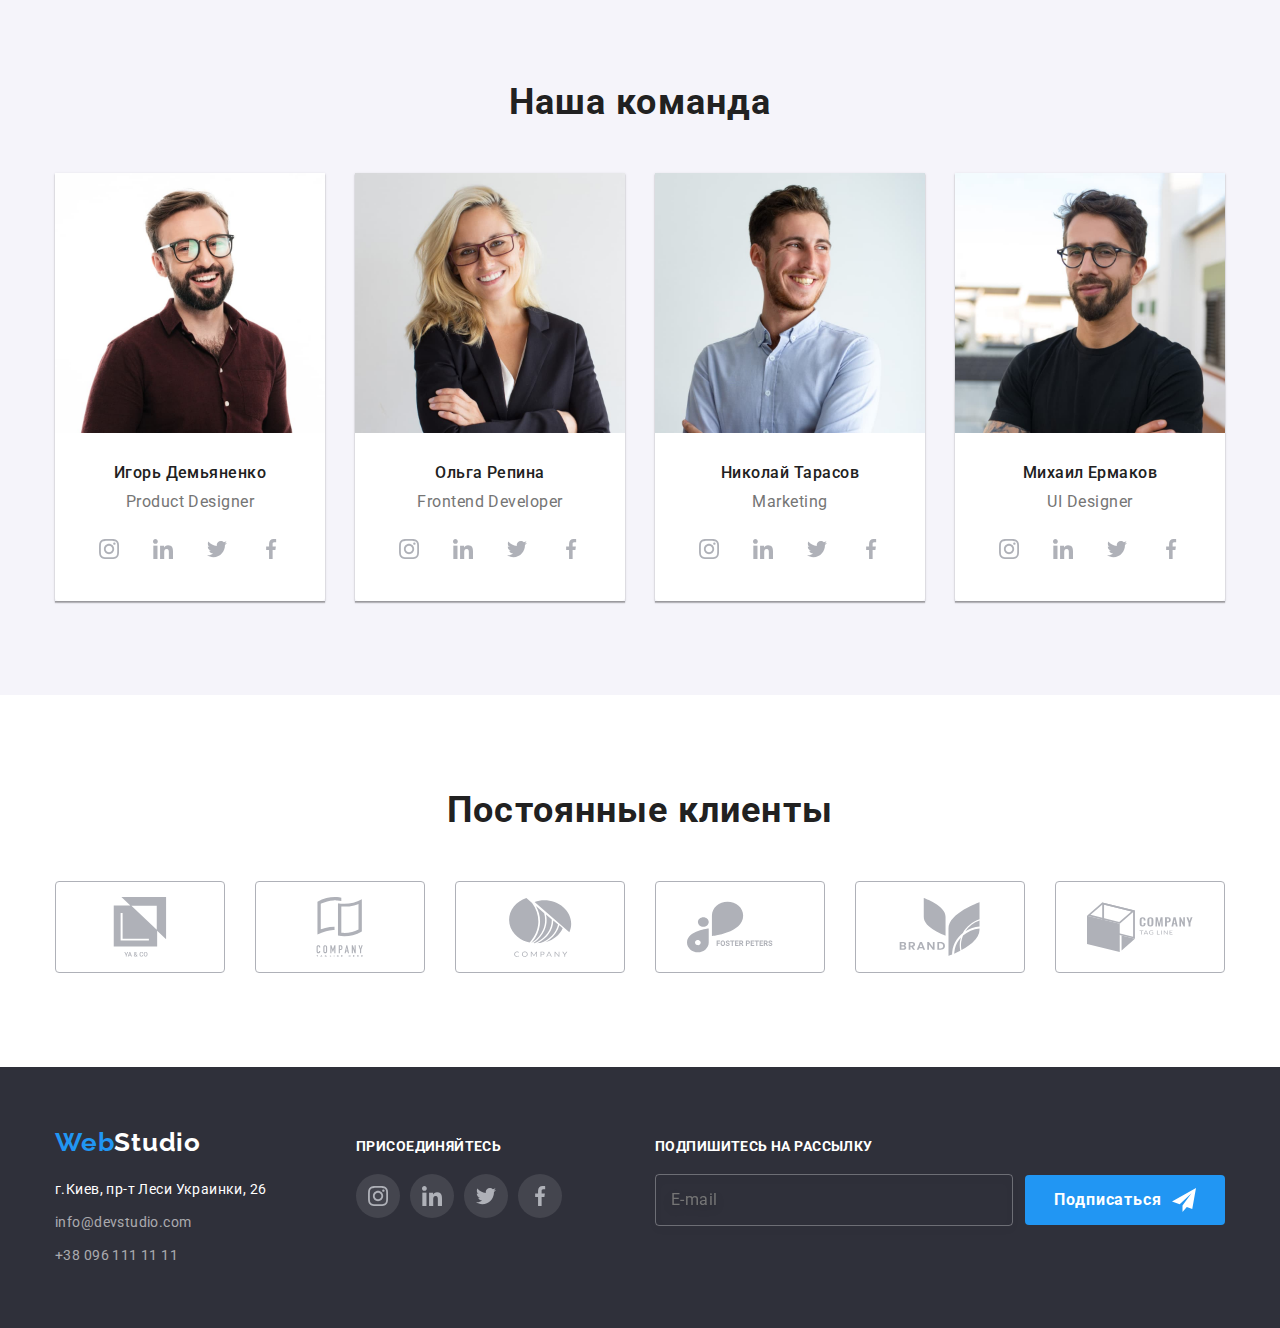
==== commit 7101c39f: "ВЕМ" ====
--- a/index.html
+++ b/index.html
@@ -18,17 +18,17 @@
        <div class="container">
         <!--Шапка сайта-->
 
-        <a class="logo" href="">Web<span class="studio">Studio</span></a>
+        <a class="logo" href="">Web<span class="logo__accent">Studio</span></a>
 
         <nav>
             <ul class="nav-list">
-                <li><a class="current-link" href="">Студия</a></li>
-                <li><a href="./portfolio.html">Портфолио</a></li>
-                <li><a href="">Контакты</a></li>
+                <li class="nav-list__item"><a class="current-link" href="">Студия</a></li>
+                <li class="nav-list__item"><a class="nav-list__link" href="./portfolio.html">Портфолио</a></li>
+                <li class="nav-list__item"><a class="nav-list__link" href="">Контакты</a></li>
             </ul>
         </nav>
         <ul class="media-list">
-            <li>
+            <li class="media-list">
                 <a href="mailto:info@devstudio.com">
                <svg class="nav-icons" width="16" height="12">
                <use href="./images/icons/sprite.svg#icon-envelope"></use>
@@ -297,7 +297,7 @@
     <footer class="footer">
      <div class="container">
         <div class="footer-address">
-      <a class="logo" href="">Web<span class="studio">Studio</span></a>
+      <a class="logo" href="">Web<span class="logo__accent">Studio</span></a>
         <address class="contacts">
          <ul class="address">
          <li>
--- a/css/main.min.css
+++ b/css/main.min.css
@@ -1,2 +1,2 @@
-:root{--pretty-color: #2196f3;--button-color: #188ce8;--white-color: #ffffff;--black-color: #212121;--text-color: #757575;--hero-color: #2f303a;--team-color: #f5f4fa;--rgba-color: rgba(255, 255, 255, 0.6);--icon-color: #afb1b8;--main-font: "Roboto", sans-serif;--accent-font: "Raleway", sans-serif;--footer-icon: #ffffff1a;--cubic: cubic-bezier(0.4, 0, 0.2, 1)}*{margin:0;padding:0}body{font-family:var(--main-font);font-style:normal;color:var(--black-color)}ul{list-style:none}a{color:inherit;text-decoration:none}.container{width:1200px;margin:0 auto;padding:0 15px}.header .logo{margin-right:93px}.logo{font-family:var(--accent-font);font-weight:bold;font-size:26px;line-height:1.192;letter-spacing:0.03em;color:var(--pretty-color)}.studio{color:var(--black-color)}.nav-list a,.media-list a{transition:color 500ms var(--cubic)}.nav-list a:hover,.nav-list a:focus,.media-list a:hover,.media-list a:focus{color:var(--pretty-color)}.nav-list{position:relative}.current-link{color:var(--pretty-color);position:relative;padding-bottom:33px}.current-link::after{content:"";position:absolute;display:block;width:100%;height:4px;left:0;bottom:0;background-color:var(--pretty-color)}.nav-list,.media-list{font-weight:500;font-size:14px;line-height:1.143;letter-spacing:0.02em;display:flex;align-items:center}.nav-list li:not(:last-child),.media-list li:not(:last-child){margin-right:50px}.media-list{position:relative;color:var(--text-color);margin-left:auto}.nav-icons{fill:currentColor;margin-right:10px}.header .container{display:flex;align-items:center}.header{background:var(--white-color);border:1px solid #ececec;padding-top:25px;padding-bottom:25px}.hero{background:var(--hero-color);color:var(--white-color);text-align:center;padding-top:200px;padding-bottom:200px;background-image:linear-gradient(to right, rgba(47,48,58,0.4), rgba(47,48,58,0.4)),url(../images/hero.jpg);background-repeat:no-repeat;background-position:center;background-size:cover}.hero .title{margin-bottom:30px;font-size:44px;line-height:1.364;text-transform:uppercase}.button{width:200px;background-color:var(--pretty-color);color:white;font-weight:bold;font-size:16px;line-height:1.875;letter-spacing:0.06em;padding:10px 22px;display:inline-flex;align-items:center;justify-content:center;border-radius:4px;cursor:pointer;font-family:inherit;border:none;transition:background-color 250ms var(--cubic)}.button:hover,.button:focus{background-color:var(--button-color)}.features-icons{width:270px;height:120px;background:var(--team-color);border-radius:4px;display:flex;justify-content:center;align-items:center;margin-bottom:30px}.icons{display:inline-flex;width:70px;height:70px}.pre-title{font-weight:bold;font-size:14px;line-height:1.143;letter-spacing:0.03em;text-transform:uppercase;margin-bottom:10px}.text{font-weight:normal;font-size:14px;line-height:1.714;letter-spacing:0.03em;color:var(--text-color)}.features{padding-top:94px;padding-bottom:94px}.features-item li{width:270px}.features-item,.box,.our-team,.icons-link,.client-list{display:flex}.features-item li:not(:last-child),.box li:not(:last-child),.our-team li:not(:last-child),.client-list li:not(:last-child){margin-right:30px}.work{padding-bottom:82px}.box img{display:block}.label{position:relative}.box .pre-title{position:absolute;width:100%;color:var(--white-color);text-align:center;background:rgba(47,48,58,0.8);bottom:0px;padding:27px 0px;margin-bottom:0px}.team{background:var(--team-color);padding-top:94px;padding-bottom:94px}.surname{font-weight:500;font-size:16px;line-height:1.187;letter-spacing:0.03em;margin-bottom:10px}.vocation{font-weight:normal;font-size:16px;line-height:1.187;letter-spacing:0.03em;color:var(--text-color);margin-bottom:16px}.team-member{padding:30px 32px 30px 32px;text-align:center;background:var(--white-color);border-radius:0px 0px 4px 4px}.teams-item{box-shadow:0px 1px 3px rgba(0,0,0,0.12),0px 1px 1px rgba(0,0,0,0.14),0px 2px 1px rgba(0,0,0,0.2)}.teams-item img{display:block}.icons-link{fill:var(--icon-color)}.icon-item{fill:var(--icon-color);width:44px;height:44px;border-radius:50%;background-color:var(--white-color);display:flex;justify-content:center;align-items:center;transition:background-color 250ms var(--cubic),fill 250ms var(--cubic)}.icons-link li:not(:last-child){margin-right:10px}.icon-item:hover,.icon-item:focus{fill:var(--white-color);background-color:var(--pretty-color)}.portfolio-section{padding-top:94px;padding-bottom:94px}.button-item{display:flex;align-items:center;justify-content:center;margin-bottom:50px}.button-item li:not(:last-child){margin-right:8px}.portfolio-but{font-weight:500;font-size:16px;line-height:1.625;text-align:center;letter-spacing:0.03em;background-color:var(--team-color);padding:6px 22px;cursor:pointer;border-radius:4px;border:none;transition:background-color 250ms var(--cubic),color 250ms var(--cubic),box-shadow 250ms var(--cubic)}.portfolio-but:hover,.portfolio-but:focus{background-color:var(--pretty-color);color:var(--white-color);box-shadow:0px 3px 1px rgba(0,0,0,0.1),0px 1px 2px rgba(0,0,0,0.08),0px 2px 2px rgba(0,0,0,0.12)}.cards{display:flex;flex-flow:row wrap;justify-content:space-between}.cards li:not(:nth-last-child(-n+3)){margin-bottom:30px}.cards-item{width:370px;text-align:left}.cards-list{border-bottom:1px solid #eeeeee;border-left:1px solid #eeeeee;border-right:1px solid #eeeeee;padding:20px 24px 20px 24px}.cards-item img{width:100%;height:auto;display:block}.cards-item a{display:block;transition:box-shadow 250ms var(--cubic)}.cards-item a:hover,.cards-item a:focus{box-shadow:0px 1px 1px rgba(0,0,0,0.12),0px 4px 4px rgba(0,0,0,0.06),1px 4px 6px rgba(0,0,0,0.16)}.projects{font-weight:bold;font-size:18px;line-height:2;letter-spacing:0.06em;margin-bottom:4px}.subsection{font-weight:normal;font-size:16px;line-height:1.875;letter-spacing:0.03em;color:var(--text-color)}.cards-link{position:relative;overflow:hidden}.cards-thumb:hover .cards-text,.cards-thumb:focus .cards-text{transform:translateY(0)}.cards-text{position:absolute;width:100%;height:100%;bottom:0;left:0;background:rgba(33,150,243,0.9);color:var(--white-color);padding:063px 24px;font-size:18px;line-height:1.55;letter-spacing:0.03em;transform:translateY(100%);transition:transform 250ms var(--cubic)}.footer{background:var(--hero-color);padding-top:60px;padding-bottom:60px}.footer .studio{color:var(--white-color)}.contacts{font-style:normal;font-weight:normal;font-size:14px;line-height:1.714;letter-spacing:0.03em;color:var(--rgba-color);width:231px;margin-top:20px;margin-right:70px}.address li:first-child{color:var(--white-color)}.address li:not(:last-child){margin-bottom:9px}.icon-title{color:var(--white-color);font-weight:bold;font-size:14px;line-height:1.143;letter-spacing:0.03em;text-transform:uppercase;display:flex;margin-bottom:20px}.footer .container{display:flex;align-items:baseline}.footer .icon-item{background-color:var(--footer-icon)}.footer-email{margin-left:auto}.email-form{align-items:center;display:flex}.label-form{border:1px solid rgba(255,255,255,0.3);box-sizing:border-box;filter:drop-shadow(0px 4px 4px rgba(0,0,0,0.15));border-radius:4px;width:358px;padding-top:15px;padding-bottom:15px;padding-left:15px;margin-right:12px;background:inherit;font-size:16px;line-height:1.25;letter-spacing:0.03em;color:rgba(255,255,255,0.6)}.icon-btn{margin-left:10px;display:flex;align-items:center}.footer .icon-item:hover,.footer .icon-item:focus{fill:var(--white-color);background-color:var(--pretty-color)}.backdrop.is-hidden{visibility:hidden;opacity:0;pointer-events:none}.backdrop{position:fixed;top:0;left:0;width:100%;height:100%;visibility:visible;opacity:1;background:rgba(0,0,0,0.2);transition:opacity 250ms var(--cubic);transition:visibility 250ms var(--cubic)}.modal{position:absolute;top:50%;left:50%;transform:translate(-50%, -50%);width:528px;height:581px;background:var(--white-color);padding:40px 40px}.close{position:absolute;display:flex;cursor:pointer;width:30px;height:30px;right:8px;top:8px;border-radius:50%;background-color:var(--white-color);border:1px solid rgba(0,0,0,0.1);align-items:center;justify-content:center;transition:fill 250ms var(--cubic)}.contact-form{display:flex;flex-direction:column}.form-input{width:100%;height:40px;padding:0;padding-left:40px;border:1px solid rgba(33,33,33,0.2);border-radius:4px;outline:none;cursor:pointer}.close:focus,.close.button:hover,.form-icon:focus,.form-icon:hover{fill:var(--pretty-color)}.form-text:focus,.form-text:hover,.form-field:focus,.form-field:hover,.form-input:focus,.form-input:hover{border-color:var(--button-color);outline:none}.form-input:hover+.form-icon,.form-input:focus+.form-icon{fill:var(--pretty-color)}.form-input+.form-icon,.form-input+.form-icon{transition:fill 250ms var(--cubic),border-color 250ms var(--cubic)}.form-field{font-weight:normal;font-size:12px;line-height:1.167;letter-spacing:0.01em;color:var(--text-color);display:inline-block;margin-bottom:10px}.modal-title{font-style:normal;font-weight:bold;font-size:20px;line-height:1.15;text-align:center;letter-spacing:0.03em;color:var(--black-color);margin-bottom:12px}.form-icon{position:absolute;display:flex;text-align:center;justify-items:center;transform:translateY(-50%);top:50%;left:12px}.field-wrap{position:relative;display:block;margin-top:4px}.form-text{width:100%;height:130px;margin-top:4px;padding:12px 16px;resize:none;border:1px solid rgba(33,33,33,0.2);border-radius:4px;cursor:pointer}.test{display:inline-block;width:16px;height:15px;border:2px solid var(--color);border-radius:2px;transition:border-color 250ms var(--cubic),background-color 250ms var(--cubic)}.modal-form-check:focus+.test{border-color:var(--pretty-color)}.modal-form-check:checked+.test{border-color:var(--pretty-color);background-color:var(--pretty-color);background-image:url("../images/icons/check.svg");background-size:contain;border-radius:2px;background-origin:content-box}.contact-form .button{margin:0 auto}.form-text placeholder{color:rgba(117,117,117,0.5)}.modal-form-check{appearance:none;position:absolute}.test{display:inline-block;width:16px;height:15px;border:2px solid var(--black-color);border-radius:2px;transition-property:border-color 250ms var(--cubic),background-color 250ms var(--cubic)}.modal-form{display:flex;justify-content:center;text-align:center;margin-bottom:30px;align-items:center}.checkbox-text{font-size:14px;line-height:1.71;letter-spacing:0.03em;color:var(--text-color);padding-left:8.38px}.form-link{color:var(--pretty-color);text-decoration:underline}
+:root{--pretty-color: #2196f3;--button-color: #188ce8;--white-color: #ffffff;--black-color: #212121;--text-color: #757575;--hero-color: #2f303a;--team-color: #f5f4fa;--rgba-color: rgba(255, 255, 255, 0.6);--icon-color: #afb1b8;--main-font: "Roboto", sans-serif;--accent-font: "Raleway", sans-serif;--footer-icon: #ffffff1a;--cubic: cubic-bezier(0.4, 0, 0.2, 1)}*{margin:0;padding:0}body{font-family:var(--main-font);font-style:normal;color:var(--black-color)}ul{list-style:none}a{color:inherit;text-decoration:none}.container{width:1200px;margin:0 auto;padding:0 15px}.header .logo{margin-right:93px}.logo{font-family:var(--accent-font);font-weight:bold;font-size:26px;line-height:1.192;letter-spacing:0.03em;color:var(--pretty-color)}.logo__accent{color:var(--black-color)}.nav-list a,.media-list a{transition:color 500ms var(--cubic)}.nav-list a:hover,.nav-list a:focus,.media-list a:hover,.media-list a:focus{color:var(--pretty-color)}.nav-list{position:relative}.current-link{color:var(--pretty-color);position:relative;padding-bottom:33px}.current-link::after{content:"";position:absolute;display:block;width:100%;height:4px;left:0;bottom:0;background-color:var(--pretty-color)}.nav-list,.media-list{font-weight:500;font-size:14px;line-height:1.143;letter-spacing:0.02em;display:flex;align-items:center}.nav-list li:not(:last-child),.media-list li:not(:last-child){margin-right:50px}.media-list{position:relative;color:var(--text-color);margin-left:auto}.nav-icons{fill:currentColor;margin-right:10px}.header .container{display:flex;align-items:center}.header{background:var(--white-color);border:1px solid #ececec;padding-top:25px;padding-bottom:25px}.title{font-weight:bold;font-size:36px;line-height:1.167;text-align:center;letter-spacing:0.03em;margin-bottom:50px}.hero{background:var(--hero-color);color:var(--white-color);text-align:center;padding-top:200px;padding-bottom:200px;background-image:linear-gradient(to right, rgba(47,48,58,0.4), rgba(47,48,58,0.4)),url(../images/hero.jpg);background-repeat:no-repeat;background-position:center;background-size:cover}.hero .title{margin-bottom:30px;font-size:44px;line-height:1.364;text-transform:uppercase}.button{width:200px;background-color:var(--pretty-color);color:white;font-weight:bold;font-size:16px;line-height:1.875;letter-spacing:0.06em;padding:10px 22px;display:inline-flex;align-items:center;justify-content:center;border-radius:4px;cursor:pointer;font-family:inherit;border:none;transition:background-color 250ms var(--cubic)}.button:hover,.button:focus{background-color:var(--button-color)}.features-icons{width:270px;height:120px;background:var(--team-color);border-radius:4px;display:flex;justify-content:center;align-items:center;margin-bottom:30px}.icons{display:inline-flex;width:70px;height:70px}.pre-title{font-weight:bold;font-size:14px;line-height:1.143;letter-spacing:0.03em;text-transform:uppercase;margin-bottom:10px}.text{font-weight:normal;font-size:14px;line-height:1.714;letter-spacing:0.03em;color:var(--text-color)}.features{padding-top:94px;padding-bottom:94px}.features-item{display:flex}.features-item li{width:270px}.features-item li:not(:last-child){margin-right:30px}.work{padding-bottom:82px}.box{display:flex}.box li:not(:last-child){margin-right:30px}.box img{display:block}.box .pre-title{position:absolute;width:100%;color:var(--white-color);text-align:center;background:rgba(47,48,58,0.8);bottom:0px;padding:27px 0px;margin-bottom:0px}.label{position:relative}.team{background:var(--team-color);padding-top:94px;padding-bottom:94px}.our-team{display:flex}.our-team li:not(:last-child){margin-right:30px}.surname{font-weight:500;font-size:16px;line-height:1.187;letter-spacing:0.03em;margin-bottom:10px}.vocation{font-weight:normal;font-size:16px;line-height:1.187;letter-spacing:0.03em;color:var(--text-color);margin-bottom:16px}.team-member{padding:30px 32px 30px 32px;text-align:center;background:var(--white-color);border-radius:0px 0px 4px 4px}.teams-item{box-shadow:0px 1px 3px rgba(0,0,0,0.12),0px 1px 1px rgba(0,0,0,0.14),0px 2px 1px rgba(0,0,0,0.2)}.teams-item img{display:block}.icons-link{display:flex;fill:var(--icon-color)}.icons-link li:not(:last-child){margin-right:10px}.icon-item{fill:var(--icon-color);width:44px;height:44px;border-radius:50%;background-color:var(--white-color);display:flex;justify-content:center;align-items:center;transition:background-color 250ms var(--cubic),fill 250ms var(--cubic)}.icon-item:hover,.icon-item:focus{fill:var(--white-color);background-color:var(--pretty-color)}.client{padding-top:94px;padding-bottom:94px}.client-icon{width:170px;height:92px;border:1px solid var(--icon-color);border-radius:4px;display:flex;align-items:center;justify-content:center;fill:var(--icon-color);transition:fill 250ms var(--cubic),border 250ms var(--cubic)}.client-icon:hover,.client-icon:focus{fill:var(--pretty-color);border:1px solid var(--pretty-color)}.client-list{display:flex}.client-list li:not(:last-child){margin-right:30px}.portfolio-section{padding-top:94px;padding-bottom:94px}.button-item{display:flex;align-items:center;justify-content:center;margin-bottom:50px}.button-item li:not(:last-child){margin-right:8px}.portfolio-but{font-weight:500;font-size:16px;line-height:1.625;text-align:center;letter-spacing:0.03em;background-color:var(--team-color);padding:6px 22px;cursor:pointer;border-radius:4px;border:none;transition:background-color 250ms var(--cubic),color 250ms var(--cubic),box-shadow 250ms var(--cubic)}.portfolio-but:hover,.portfolio-but:focus{background-color:var(--pretty-color);color:var(--white-color);box-shadow:0px 3px 1px rgba(0,0,0,0.1),0px 1px 2px rgba(0,0,0,0.08),0px 2px 2px rgba(0,0,0,0.12)}.cards{display:flex;flex-flow:row wrap;justify-content:space-between}.cards li:not(:nth-last-child(-n+3)){margin-bottom:30px}.cards-item{width:370px;text-align:left}.cards-list{border-bottom:1px solid #eeeeee;border-left:1px solid #eeeeee;border-right:1px solid #eeeeee;padding:20px 24px 20px 24px}.cards-item img{width:100%;height:auto;display:block}.cards-item a{display:block;transition:box-shadow 250ms var(--cubic)}.cards-item a:hover,.cards-item a:focus{box-shadow:0px 1px 1px rgba(0,0,0,0.12),0px 4px 4px rgba(0,0,0,0.06),1px 4px 6px rgba(0,0,0,0.16)}.projects{font-weight:bold;font-size:18px;line-height:2;letter-spacing:0.06em;margin-bottom:4px}.subsection{font-weight:normal;font-size:16px;line-height:1.875;letter-spacing:0.03em;color:var(--text-color)}.cards-link{position:relative;overflow:hidden}.cards-thumb:hover .cards-text,.cards-thumb:focus .cards-text{transform:translateY(0)}.cards-text{position:absolute;width:100%;height:100%;bottom:0;left:0;background:rgba(33,150,243,0.9);color:var(--white-color);padding:063px 24px;font-size:18px;line-height:1.55;letter-spacing:0.03em;transform:translateY(100%);transition:transform 250ms var(--cubic)}.footer{background:var(--hero-color);padding-top:60px;padding-bottom:60px}.footer .logo__accent{color:var(--white-color)}.contacts{font-style:normal;font-weight:normal;font-size:14px;line-height:1.714;letter-spacing:0.03em;color:var(--rgba-color);width:231px;margin-top:20px;margin-right:70px}.address li:first-child{color:var(--white-color)}.address li:not(:last-child){margin-bottom:9px}.icon-title{color:var(--white-color);font-weight:bold;font-size:14px;line-height:1.143;letter-spacing:0.03em;text-transform:uppercase;display:flex;margin-bottom:20px}.footer .container{display:flex;align-items:baseline}.footer .icon-item{background-color:var(--footer-icon)}.footer .icon-item:hover,.footer .icon-item:focus{fill:var(--white-color);background-color:var(--pretty-color)}.footer-email{margin-left:auto}.email-form{align-items:center;display:flex}.label-form{border:1px solid rgba(255,255,255,0.3);box-sizing:border-box;filter:drop-shadow(0px 4px 4px rgba(0,0,0,0.15));border-radius:4px;width:358px;padding-top:15px;padding-bottom:15px;padding-left:15px;margin-right:12px;background:inherit;font-size:16px;line-height:1.25;letter-spacing:0.03em;color:rgba(255,255,255,0.6)}.icon-btn{margin-left:10px;display:flex;align-items:center}.backdrop.is-hidden{visibility:hidden;opacity:0;pointer-events:none}.backdrop{position:fixed;top:0;left:0;width:100%;height:100%;visibility:visible;opacity:1;background:rgba(0,0,0,0.2);transition:opacity 250ms var(--cubic);transition:visibility 250ms var(--cubic)}.modal{position:absolute;top:50%;left:50%;transform:translate(-50%, -50%);width:528px;height:581px;background:var(--white-color);padding:40px 40px}.close{position:absolute;display:flex;cursor:pointer;width:30px;height:30px;right:8px;top:8px;border-radius:50%;background-color:var(--white-color);border:1px solid rgba(0,0,0,0.1);align-items:center;justify-content:center;transition:fill 250ms var(--cubic)}.close:focus,.close:hover{fill:var(--pretty-color)}.contact-form{display:flex;flex-direction:column}.form-input{width:100%;height:40px;padding:0;padding-left:40px;border:1px solid rgba(33,33,33,0.2);border-radius:4px;outline:none;cursor:pointer}.form-input:focus,.form-input:hover{border-color:var(--button-color);outline:none}.form-input+.form-icon,.form-input+.form-icon{transition:fill 250ms var(--cubic),border-color 250ms var(--cubic)}.form-field{font-weight:normal;font-size:12px;line-height:1.167;letter-spacing:0.01em;color:var(--text-color);display:inline-block;margin-bottom:10px}.form-field:focus,.form-field:hover{border-color:var(--button-color);outline:none}.modal-title{font-style:normal;font-weight:bold;font-size:20px;line-height:1.15;text-align:center;letter-spacing:0.03em;color:var(--black-color);margin-bottom:12px}.form-icon{position:absolute;display:flex;text-align:center;justify-items:center;transform:translateY(-50%);top:50%;left:12px}.form-icon:focus,.form-icon:hover{fill:var(--pretty-color)}.form-input:hover+.form-icon,.form-input:focus+.form-icon{fill:var(--pretty-color)}.field-wrap{position:relative;display:block;margin-top:4px}.form-text{width:100%;height:130px;margin-top:4px;padding:12px 16px;resize:none;border:1px solid rgba(33,33,33,0.2);border-radius:4px;cursor:pointer}.form-text:focus,.form-text:hover{border-color:var(--button-color);outline:none}.test{display:inline-block;width:16px;height:15px;border:2px solid var(--color);border-radius:2px;transition:border-color 250ms var(--cubic),background-color 250ms var(--cubic)}.contact-form .button{margin:0 auto}.form-text placeholder{color:rgba(117,117,117,0.5)}.modal-form-check{appearance:none;position:absolute}.test{display:inline-block;width:16px;height:15px;border:2px solid var(--black-color);border-radius:2px;transition-property:border-color 250ms var(--cubic),background-color 250ms var(--cubic)}.modal-form-check:checked+.test{border-color:var(--pretty-color);background-color:var(--pretty-color);background-image:url("../images/icons/check.svg");background-size:contain;border-radius:2px;background-origin:content-box}.modal-form-check:focus+.test{border-color:var(--pretty-color)}.modal-form{display:flex;justify-content:center;text-align:center;margin-bottom:30px;align-items:center}.checkbox-text{font-size:14px;line-height:1.71;letter-spacing:0.03em;color:var(--text-color);padding-left:8.38px}.form-link{color:var(--pretty-color);text-decoration:underline}
 /*# sourceMappingURL=main.min.css.map */